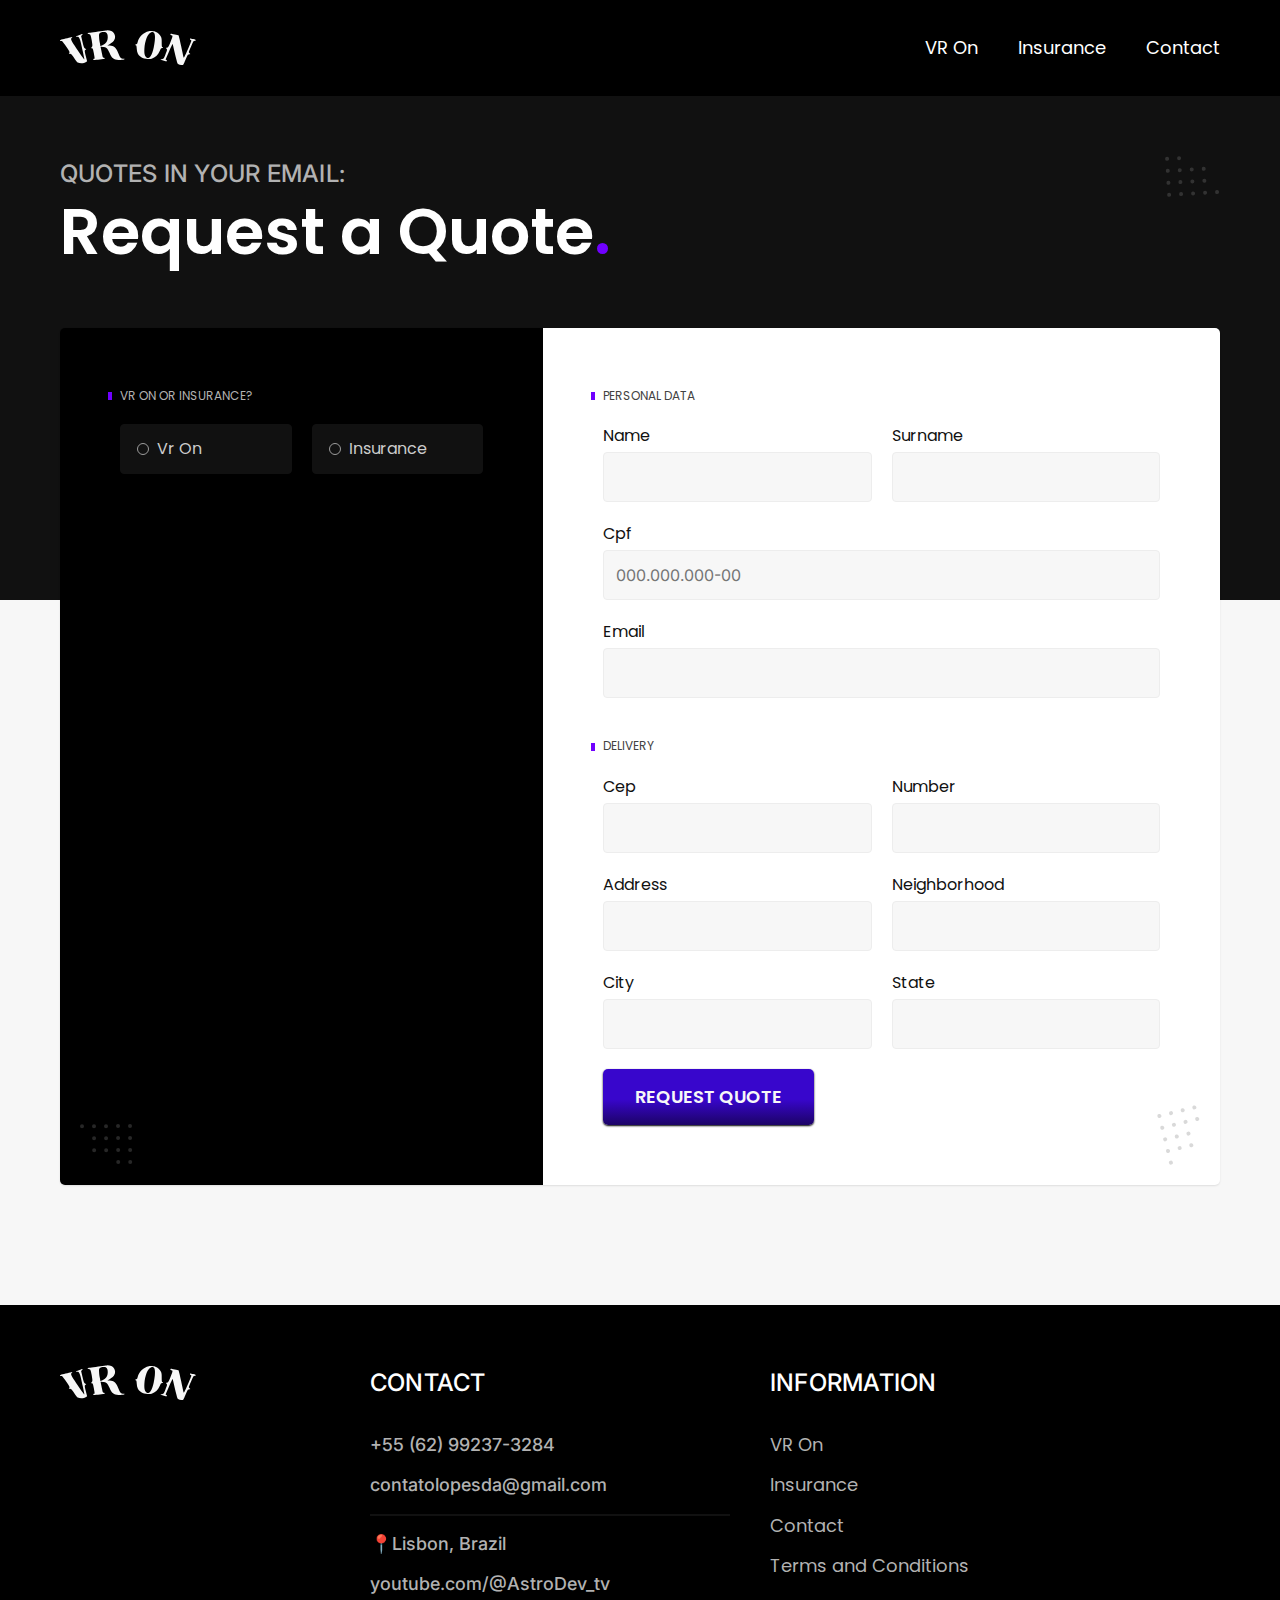
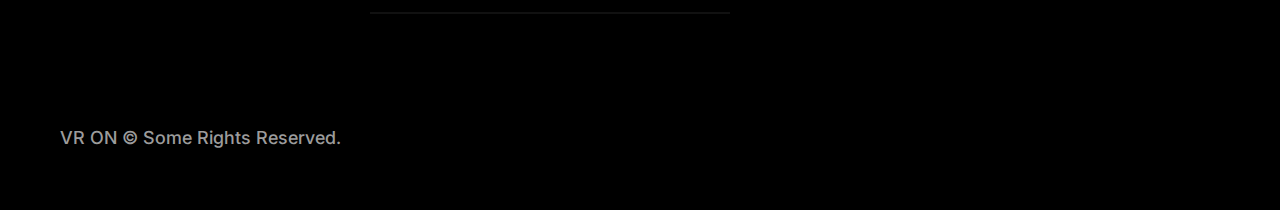
==== budget.html @ 748ad23c "add complements and otimization" ====
<!DOCTYPE html>
<html lang="en">
  <head>
    <meta charset="UTF-8" />
    <meta name="viewport" content="width=device-width, initial-scale=1.0" />
    <title>Budget | VR ON</title>
    <meta
      name="description"
      content="Request a personalized quote for our VR headsets and associated services. Our team is ready to understand your specific needs and provide the best solution based on your budget."
    />
    <link rel="preload" href="css/style.css" as="style" />
    <link rel="stylesheet" href="css/style.css" />
    <link rel="preconnect" href="https://fonts.googleapis.com" />
    <link rel="preconnect" href="https://fonts.gstatic.com" crossorigin />
    <link
      href="https://fonts.googleapis.com/css2?family=Inter:wght@100..900&family=Poppins:wght@400;500;600&display=swap"
      rel="stylesheet"
    />
    <link rel="shortcut icon" href="favicon.svg" type="image/x-icon" />
  </head>
  <body id="budget">
    <header class="header-bg">
      <div class="header container">
        <a href="./">
          <img src="img/logo/VR On.svg" alt="VR On" />
        </a>

        <nav aria-label="primary">
          <ul class="header-menu font-1-m color-0">
            <li><a href="./index.html">VR On</a></li>
            <li><a href="./insurance.html">Insurance</a></li>
            <li><a href="./contact.html">Contact</a></li>
          </ul>
        </nav>
      </div>
    </header>

    <main>
      <div class="title-bg">
        <div class="title container">
          <p class="font-2-l-b color-5">Quotes in your email:</p>
          <h1 class="font-1-xxl color-0">
            Request a Quote<span class="color-p1">.</span>
          </h1>
        </div>
      </div>

      <form class="budget container" action="./">
        <div class="budget-product">
          <h2 class="font-1-xs color-5">Vr On or Insurance?</h2>

          <input type="radio" name="type" value="vron" id="vron" />
          <label for="vron">Vr On</label>

          <input
            type="radio"
            name="type"
            value="insurance-1"
            id="insurance-1"
          />
          <label for="insurance-1">Insurance</label>

          <div class="budget-content" id="budget-vron">
            <h2 class="font-1-xs color-5">Choose yours:</h2>

            <input type="radio" name="product" value="metaslim" id="metaslim" />
            <label for="metaslim">VR ON SLIM <span>R$ 2.999,00</span></label>

            <div class="budget-detail">
              <ul class="font-1-xs color-8">
                <li>
                  <img
                    src="./img/icon-3/move.svg"
                    width="16"
                    height="17"
                    alt=""
                  />
                  Motion Tracking
                </li>
                <li>
                  <img
                    src="./img/icon-3/Vector.svg"
                    width="16"
                    height="17"
                    alt=""
                  />Wireless Connectivity
                </li>
              </ul>
              <img
                src="./img/products/vronslim.jpg"
                width="1120"
                height="1121"
                alt="Vr On White"
              />
            </div>

            <input type="radio" name="product" value="meta" id="meta" />
            <label for="meta">VR ON <span>R$ 4.999,00</span></label>

            <div class="budget-detail">
              <ul class="font-1-xs color-8">
                <li>
                  <img
                    src="./img/icon-3/Vector-2.svg"
                    width="16"
                    height="17"
                    alt=""
                  />3D Spatial Audio
                </li>
                <li>
                  <img
                    src="./img/icon-3/move.svg"
                    width="16"
                    height="17"
                    alt=""
                  />
                  Motion Tracking
                </li>
                <li>
                  <img
                    src="./img/icon-3/Vector.svg"
                    width="16"
                    height="17"
                    alt=""
                  />Wireless Connectivity
                </li>
              </ul>
              <img
                src="./img/products/vron.jpg"
                width="1120"
                height="1121"
                alt="Vr On Black"
              />
            </div>
          </div>

          <div class="budget-content" id="budget-insurance">
            <h2 class="font-1-xs color-5">Choose the plan:</h2>

            <input type="radio" name="product" value="silver" id="silver" />
            <label for="silver">Silver<span>R$ 59,90</span></label>

            <input type="radio" name="product" value="gold" id="gold" />
            <label for="gold">Gold<span>R$ 99,90</span></label>
          </div>
        </div>
        <div class="budget-data form">
          <h2 class="font-1-xs color-9 col-2">personal data</h2>
          <div>
            <label for="name">Name</label>
            <input type="text" id="name" name="name" />
          </div>
          <div>
            <label for="surname">Surname</label>
            <input type="text" id="surname" name="surname" />
          </div>
          <div class="col-2">
            <label for="cpf">Cpf</label>
            <input
              type="text"
              id="cpf"
              name="cpf"
              placeholder="000.000.000-00"
            />
          </div>
          <div class="col-2">
            <label for="email">Email</label>
            <input type="email" id="email" name="email" />
          </div>
          <h2 class="font-1-xs color-9 col-2">delivery</h2>
          <div>
            <label for="cep">Cep</label>
            <input type="text" id="cep" name="cep" />
          </div>
          <div>
            <label for="number">Number</label>
            <input type="text" id="number" name="number" />
          </div>
          <div>
            <label for="address">Address</label>
            <input type="text" id="address" name="address" />
          </div>
          <div>
            <label for="neighborhood">Neighborhood</label>
            <input type="text" id="neighborhood" name="neighborhood" />
          </div>
          <div>
            <label for="city">City</label>
            <input type="text" id="city" name="city" />
          </div>
          <div>
            <label for="state">State</label>
            <input type="text" id="state" name="state" />
          </div>
          <button class="button col-2">Request Quote</button>
        </div>
      </form>
    </main>

    <footer class="footer-bg">
      <div class="footer container">
        <a href="./">
          <img src="img/logo/VR On.svg" width="136" height="32" alt="VR On" />
        </a>
        <div class="footer-contact">
          <h3 class="font-2-l-b color-0">Contact</h3>
          <ul class="font-2-m color-5">
            <li><a href="tel:+5562992373284">+55 (62) 99237-3284</a></li>
            <li>
              <a href="mailto:contatolopesda@gmail.com"
                >contatolopesda@gmail.com</a
              >
            </li>
            <li>📍Lisbon, Brazil</li>
            <li>youtube.com/@AstroDev_tv</li>
          </ul>
        </div>
        <div class="footer-information">
          <h3 class="font-2-l-b color-0">Information</h3>
          <nav>
            <ul class="font-1-m color-5">
              <li><a href="./index.html">VR On</a></li>
              <li><a href="./insurance.html">Insurance</a></li>
              <li><a href="./contact.html">Contact</a></li>
              <li><a href="./terms.html">Terms and Conditions</a></li>
            </ul>
          </nav>
        </div>
        <p class="footer-copy font-2-m color-6">
          VR ON © Some Rights Reserved.
        </p>
      </div>
    </footer>
    <script src="js/script.js"></script>
  </body>
</html>
---- css/style.css ----
@import "./global/global.css";
@import "./utilities/typography.css";
@import "./utilities/color.css";

@import "./global/header.css";
@import "./global/footer.css";

/* utilities */
@import "./utilities/components.css";
@import "./utilities/form.css";

/* home */
@import "./home/introduction.css";
@import "./home/technology.css";
@import "./home/partnership.css";
@import "./home/exploring.css";

/* Apps and Games */
@import "./apps/games.css";

/* Insurance */
@import "./insurance/insurance.css";
@import "./insurance/benefits.css";
@import "./insurance/question.css";

/* Insurance */
@import "./vron/vron.css";
@import "./vron/safe.css";

/* Contact */
@import "./contact/contact.css";
@import "./contact/store.css";
@import "./contact/form.css";

/* Budget */
@import "./budget/budget.css";

/* INDEX SEC */
@import "/css/products/products.css";
@import "./terms/terms.css";
---- css/style.css ----
@import "./global/global.css";
@import "./utilities/typography.css";
@import "./utilities/color.css";

@import "./global/header.css";
@import "./global/footer.css";

/* utilities */
@import "./utilities/components.css";
@import "./utilities/form.css";

/* home */
@import "./home/introduction.css";
@import "./home/technology.css";
@import "./home/partnership.css";
@import "./home/exploring.css";

/* Apps and Games */
@import "./apps/games.css";

/* Insurance */
@import "./insurance/insurance.css";
@import "./insurance/benefits.css";
@import "./insurance/question.css";

/* Insurance */
@import "./vron/vron.css";
@import "./vron/safe.css";

/* Contact */
@import "./contact/contact.css";
@import "./contact/store.css";
@import "./contact/form.css";

/* Budget */
@import "./budget/budget.css";

/* INDEX SEC */
@import "/css/products/products.css";
@import "./terms/terms.css";
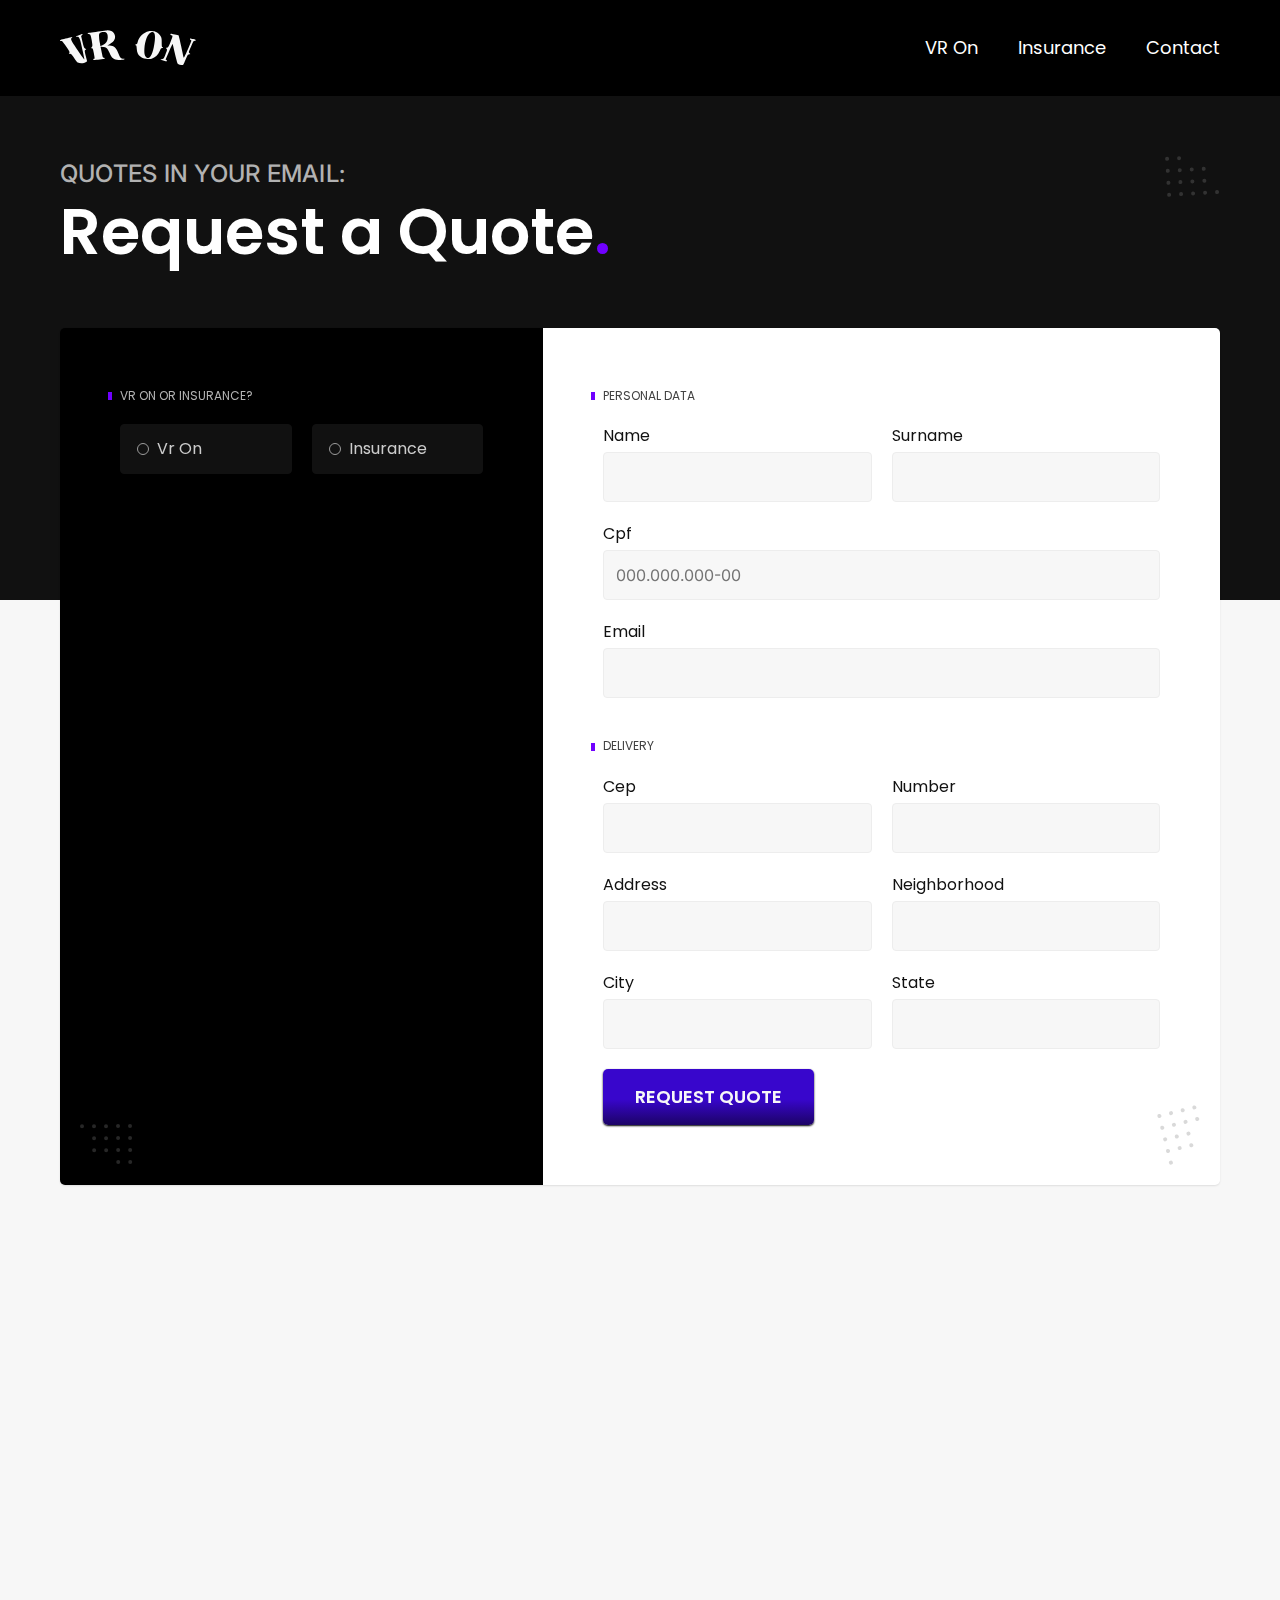
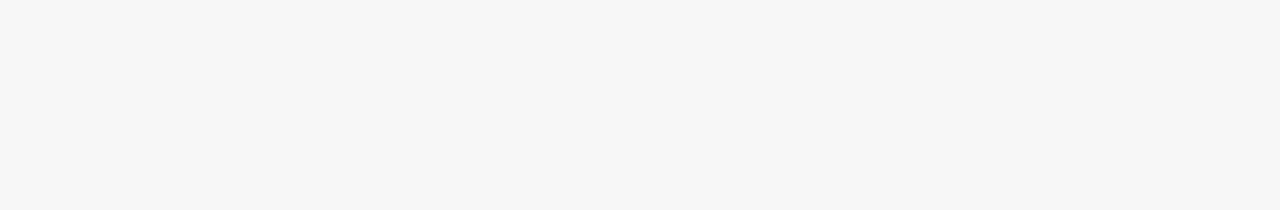
==== commit 82ecc1f8: "add animation js-scroll" ====
--- a/budget.html
+++ b/budget.html
@@ -8,7 +8,7 @@
       name="description"
       content="Request a personalized quote for our VR headsets and associated services. Our team is ready to understand your specific needs and provide the best solution based on your budget."
     />
-    <link rel="preload" href="css/style.css" as="style" />
+    <link rel="preload" href="css/style.min.css" as="style" />
     <link rel="stylesheet" href="css/style.css" />
     <link rel="preconnect" href="https://fonts.googleapis.com" />
     <link rel="preconnect" href="https://fonts.gstatic.com" crossorigin />
@@ -16,18 +16,21 @@
       href="https://fonts.googleapis.com/css2?family=Inter:wght@100..900&family=Poppins:wght@400;500;600&display=swap"
       rel="stylesheet"
     />
-    <link rel="shortcut icon" href="favicon.svg" type="image/x-icon" />
+    <link rel="icon" href="favicon.svg" type="image/svg+xml" />
+    <script>
+      document.documentElement.classList.add('js');
+    </script>
   </head>
   <body id="budget">
     <header class="header-bg">
       <div class="header container">
         <a href="./">
-          <img src="img/logo/VR On.svg" alt="VR On" />
+          <img src="img/logo/vron.svg" alt="VR On" />
         </a>
 
         <nav aria-label="primary">
           <ul class="header-menu font-1-m color-0">
-            <li><a href="./index.html">VR On</a></li>
+            <li><a href="./products.html">VR On</a></li>
             <li><a href="./insurance.html">Insurance</a></li>
             <li><a href="./contact.html">Contact</a></li>
           </ul>
@@ -45,7 +48,11 @@
         </div>
       </div>
 
-      <form class="budget container" action="./">
+      <form
+        class="budget container js-scroll"
+        action="./enviar.php"
+        method="post"
+      >
         <div class="budget-product">
           <h2 class="font-1-xs color-5">Vr On or Insurance?</h2>
 
@@ -63,8 +70,8 @@
           <div class="budget-content" id="budget-vron">
             <h2 class="font-1-xs color-5">Choose yours:</h2>
 
-            <input type="radio" name="product" value="metaslim" id="metaslim" />
-            <label for="metaslim">VR ON SLIM <span>R$ 2.999,00</span></label>
+            <input type="radio" name="product" value="metas" id="metas" />
+            <label for="metas">VR ON SLIM <span>$2.999,00</span></label>
 
             <div class="budget-detail">
               <ul class="font-1-xs color-8">
@@ -87,6 +94,7 @@
                 </li>
               </ul>
               <img
+                class="budget-img"
                 src="./img/products/vronslim.jpg"
                 width="1120"
                 height="1121"
@@ -95,7 +103,7 @@
             </div>
 
             <input type="radio" name="product" value="meta" id="meta" />
-            <label for="meta">VR ON <span>R$ 4.999,00</span></label>
+            <label for="meta">VR ON <span>$4.999,00</span></label>
 
             <div class="budget-detail">
               <ul class="font-1-xs color-8">
@@ -126,6 +134,7 @@
                 </li>
               </ul>
               <img
+                class="budget-img"
                 src="./img/products/vron.jpg"
                 width="1120"
                 height="1121"
@@ -137,11 +146,11 @@
           <div class="budget-content" id="budget-insurance">
             <h2 class="font-1-xs color-5">Choose the plan:</h2>
 
-            <input type="radio" name="product" value="silver" id="silver" />
-            <label for="silver">Silver<span>R$ 59,90</span></label>
-
-            <input type="radio" name="product" value="gold" id="gold" />
-            <label for="gold">Gold<span>R$ 99,90</span></label>
+            <input type="radio" name="product" value="siilver" id="siilver" />
+            <label for="siilver">Silver<span>$59,90</span></label>
+
+            <input type="radio" name="product" value="goold" id="goold" />
+            <label for="goold">Gold<span>$99,90</span></label>
           </div>
         </div>
         <div class="budget-data form">
@@ -165,7 +174,7 @@
           </div>
           <div class="col-2">
             <label for="email">Email</label>
-            <input type="email" id="email" name="email" />
+            <input type="email" id="email" name="email" required />
           </div>
           <h2 class="font-1-xs color-9 col-2">delivery</h2>
           <div>
@@ -197,10 +206,10 @@
       </form>
     </main>
 
-    <footer class="footer-bg">
+    <footer class="footer-bg js-scroll">
       <div class="footer container">
         <a href="./">
-          <img src="img/logo/VR On.svg" width="136" height="32" alt="VR On" />
+          <img src="img/logo/vron.svg" width="136" height="32" alt="VR On" />
         </a>
         <div class="footer-contact">
           <h3 class="font-2-l-b color-0">Contact</h3>
@@ -208,7 +217,7 @@
             <li><a href="tel:+5562992373284">+55 (62) 99237-3284</a></li>
             <li>
               <a href="mailto:contatolopesda@gmail.com"
-                >contatolopesda@gmail.com</a
+                >contatolopesdan@gmail.com</a
               >
             </li>
             <li>📍Lisbon, Brazil</li>
@@ -232,5 +241,6 @@
       </div>
     </footer>
     <script src="js/script.js"></script>
+    <script src="js/form.js"></script>
   </body>
 </html>
--- a/css/style.min.css
+++ b/css/style.min.css
@@ -0,0 +1 @@
+body{margin:0;padding:0;font-family:Arial,Helvetica,sans-serif;color:#111}dd,h1,h2,h3,h4,p,ul{margin:0}ul{padding:0;list-style:none}a{text-decoration:none;color:inherit}img{max-width:100%;display:block;height:auto}img[src$=".jpg"]{border-radius:4px}.font-1-xs{font:400 0.75rem/1.35 Poppins,sans-serif}.font-2-xs{font:400 0.875rem/1.43 Inter,sans-serif}.font-1-s{font:400 1rem/1.5 Poppins,sans-serif}.font-2-s{font:400 1rem/1.5 Inter,sans-serif}.font-1-m,.font-1-m-b{font:400 1.125rem/1.35 Poppins,sans-serif}.font-1-m-b{font-weight:600}.font-2-m{font:500 1.125rem/1.35 Inter,sans-serif}.font-1-l{font:400 1.5rem/1.5 Poppins,sans-serif}.font-2-l,.font-2-l-b{font:400 1.5rem/1.5 Inter,sans-serif}.font-2-l-b{font-weight:500;letter-spacing:.015rem;text-transform:uppercase}.font-1-xl{font:600 2rem/1.25 Poppins,sans-serif}.font-2-xl{font:500 2rem/1.25 Inter,sans-serif}.font-1-xxl{font:600 4rem/1.125 Poppins,sans-serif}@media (max-width:1200px){.font-1-xxl{font-size:3rem}.font-2-l,.font-2-l-b{font-size:1.25rem}}@media (max-width:800px){.font-1-xxl{font-size:2rem}.font-1-xl,.font-2-xl{font-size:1.5rem}}:root{--cor-0:#ffffff;--cor-12:#000000;--cor-11:#111111;--cor-10:#111111;--cor-9:#424242;--cor-8:#595959;--cor-7:#707070;--cor-6:#9c9c9c;--cor-5:#b2b2b2;--cor-4:#cccccc;--cor-3:#dedede;--cor-2:#ededed;--cor-1:#f7f7f7;--cor-p1:#7000ff;--cor-p2:#5a08ff;--cor-p3:#3806cc;--cor-p4:#240c99;--cor-p5:#180866}.color-0{color:var(--cor-0)}.color-1{color:var(--cor-1)}.color-12{color:var(--cor-2)}.color-13{color:var(--cor-3)}.color-4{color:var(--cor-4)}.color-5{color:var(--cor-5)}.color-6{color:var(--cor-6)}.color-7{color:var(--cor-7)}.color-8{color:var(--cor-8)}.color-9{color:var(--cor-9)}.color-10{color:var(--cor-10)}.color-11{color:var(--cor-11)}.color-12{color:var(--cor-12)}.color-p1{color:var(--cor-p1)}.color-p12{color:var(--cor-p2)}.color-p3{color:var(--cor-p3)}.color-p4{color:var(--cor-p4)}.color-p5{color:var(--cor-p5)}.js .fadeInDown{transform:translate3d(0,-20px,0)}.js .fadeInUp{transform:translate3d(0,20px,0)}.js .fadeInRight{transform:translate3d(20px,0,0)}.js .fadeInLeft{transform:translate3d(-20px,0,0)}.js [data-anime]{opacity:0}.js .anime{opacity:1;transform:none;transition:transform .8s,opacity .8s}.header-bg{background-color:var(--cor-12)}.header{display:flex;flex-wrap:wrap;gap:20px;justify-content:space-between;align-items:center;padding-top:20px;padding-bottom:20px}.header-menu{display:flex;flex-wrap:wrap;gap:40px}.header-menu a{padding:16px 0;display:inline-block;position:relative}.header-menu a:after{content:"";display:block;height:2px;width:0;background:var(--cor-0);margin-top:4px;transition:.3s;position:absolute}.header-menu a.active::after,.header-menu a:hover:after{width:100%}@media (max-width:800px){.header-menu{gap:20px}.header-menu a{background:var(--cor-11);padding:12px 16px;border-radius:5px}.header-menu a:hover{background:var(--cor-10)}.header a:after{display:none}}@media (max-width:600px){.header{justify-content:center}.header-menu{gap:12px}.header-menu a{padding:8px 12px;font-size:14px}}.footer-bg{background-color:var(--cor-12)}.footer{display:grid;grid-template-columns:3fr 4fr 5fr;gap:40px;padding:60px;padding-bottom:60px}.footer h3{margin-bottom:32px}.footer-contact ul{margin-bottom:32px}.footer-contact li:nth-child(2n):after{content:"";display:block;max-width:360px;width:100%;height:2px;background:var(--cor-11);margin-top:16px}.footer li{margin-bottom:16px}.footer a:hover{color:var(--cor-0)}.footer-copy{grid-column:1/-1;margin-top:40px}@media (max-width:800px){.footer{grid-template-columns:1fr 1fr}}@media (max-width:600px){.footer{grid-template-columns:1fr;gap:60px}.footer-copy{margin-top:0}}.container{max-width:1200px;padding-left:20px;padding-right:20px;box-sizing:border-box;margin-left:auto;margin-right:auto}.button{display:inline-block;padding:16px 32px;background:linear-gradient(#3806cc 54%,#1c0366 100%);box-shadow:0 1px 2px 0 rgba(0,0,.1);border-radius:5px;text-transform:uppercase;color:var(--cor-1);font:600 1.125rem/1.35 Poppins,sans-serif;max-width:max-content;border:none;cursor:pointer}.button:hover{background:linear-gradient(#2901a1 54%,#160154 100%)}.button.secondary{background:var(--cor-10);color:var(--cor-2)}.button.secondary:hover{background:var(--cor-9)}.button.arrow{display:flex;align-items:center}.button.arrow::after{content:"";display:inline-block;width:16px;height:11px;margin-left:12px;background:url(../img/icon/arrow.svg);transition:transform .3s}.button.arrow:hover::after{transform:translateX(4px)}@media (max-width:600px){.button{padding:12px 16px;font-size:1rem}}.link{display:inline-block;color:var(--cor-p1);font:500 1.5rem/1.5 Poppins,sans-serif;text-transform:uppercase}.link::after{content:"";display:block;width:100%;height:4px;background-color:currentColor}.link:hover{color:var(--cor-0)}.title{background:url("../img/dec/top-right.svg") no-repeat top right 20px}.title-bg{padding-top:60px;padding-bottom:60px;background-color:var(--cor-11)}.title p{margin-bottom:4px}@media (max-width:800px){.title-bg{padding-top:40px;padding-bottom:40px}.title p{font-size:1rem;text-transform:lowercase;font-weight:400}}.introduction-bg{background:var(--cor-12) url("../img/dec/bottom-left.svg") no-repeat bottom 160px left 20px;box-shadow:inset 0 -120px var(--cor-0)}.introduction{display:grid;grid-template-columns:1fr 1fr;gap:0 40px}.introduction-content{align-self:end;padding-bottom:200px}.introduction img{height:100%;width:100%;object-fit:cover;border-radius:4px}.introduction h1{margin-bottom:32px}.introduction p{margin-bottom:20px}@media (max-width:800px){.introduction-bg{background:var(--cor-11);padding-top:40px;box-shadow:inset 0 -60px var(--cor-0)}.introduction{grid-template-columns:1fr;gap:32px}.introduction-content{padding-bottom:0}.introduction h1{margin-bottom:16px}.introduction img{width:100%;height:300px}}.technology-bg{background-color:var(--cor-11);box-shadow:inset 0 80px var(--cor-0),inset 0 -80px var(--cor-0)}.technology{display:grid;grid-template-columns:1fr 1fr;gap:40px}.technology-image img{width:100%;height:100%;object-fit:cover;object-position:auto}.technology-content{padding-top:160px;padding-bottom:160px}.technology-content>span{display:block;margin-bottom:20px}.technology-content h2{margin-bottom:32px}.technology-content>p{margin-bottom:20px}.technology a{margin-bottom:80px}.technology-benefits{display:flex;gap:40px}.technology-benefits h3{margin-bottom:8px;width:max-content}.technology-benefits img{width:24px;margin-bottom:8px}@media (max-width:800px){.technology-bg{box-shadow:initial}.technology{grid-template-columns:1fr}.technology-content{padding-top:60px;padding-bottom:60px}.technology-image{display:none}.technology a{margin-bottom:60px}}@media (max-width:600px){.technology-benefits{flex-direction:column}}.partner{padding-top:60px;padding-bottom:120px}.partner h2{margin-bottom:60px}.partner ul{padding:0 20px;max-width:1440px;margin:0 auto;display:grid;grid-template-columns:repeat(4,1fr)}.partner li{display:flex;padding:32px;border-left:2px solid var(--cor-2)}.partner img{margin:auto}.partner li:first-child,.partner li:nth-child(5){border-left:none}.partner li:nth-child(n+5){border-top:2px solid var(--cor-2)}@media (max-width:800px){.partner{padding-bottom:60px}.partner h2{margin-bottom:20px}.partner ul{grid-template-columns:repeat(2,1fr)}.partner li:nth-child(n+3){border-top:2px solid var(--cor-2)}.partner li:nth-child(odd){border-left:none}}.exploring-bg{background-color:var(--cor-11);box-shadow:inset 0 -120px var(--cor-0)}.exploring{display:grid;grid-template-columns:1fr 1fr;gap:200px;overflow:hidden}.exploring-content{padding-top:60px}.exploring-content h2{padding-top:20px}.exploring-content img{padding-top:72px}.exploring img{height:100%;width:100%;object-fit:cover}@media (max-width:800px){.exploring-bg{box-shadow:inset 0 -72px var(--cor-0)}.exploring{display:grid;grid-template-columns:1fr}.exploring div:first-child{display:none}}.games-list{padding-top:60px;padding-bottom:120px}.games-list h2{margin-bottom:40px}.games-class{display:flex;gap:40px;padding:0 20px 20px 20px;max-width:1400px;margin-left:auto;margin-right:auto;overflow-x:auto}#vron .games-class img{max-width:500px}#vron .games-class{justify-content:center}.games-class li{min-width:280px}.games-class a{display:block}.games-class img{margin-bottom:16px}.games-class h3{display:flex;align-items:center;font-size:20px;line-height:1.2}.games-class li span{padding-left:20px;font-size:12px}.games-class h3::before{content:"";background-color:var(--cor-p1);display:inline-block;width:12px;height:8px;margin-right:8px;transition:width .2s}.games-class a:hover h3::before{width:24px}@media (max-width:800px){.games-list{padding-bottom:60px}.games-class{gap:20px}}@media (max-width:600px){#vron .games-class img{max-width:250px;padding:20px}}.insurance-bg{background-color:var(--cor-0)}#insurance-bg{background:var(--cor-11)}.insurance{padding-top:60px;padding-bottom:60px;display:grid;grid-template-columns:1fr 1fr;gap:40px;align-items:center}.insurance h2{grid-column:1/-1}.insurance-items{background-color:var(--cor-12);padding:32px 32px 32px 60px;display:grid;grid-template-columns:1fr auto;border-radius:4px}.insurance-items h3{margin-bottom:40px}#gold{color:#ffc700}.insurance-items span{grid-column:2;display:block;text-align:right}.insurance-items li+li{margin-top:20px}.insurance-items li{display:flex;align-items:center;position:relative}.insurance-items li::before{content:"";display:inline-block;width:13px;height:9px;background-image:url("../img/icon/list.svg");position:absolute;left:-21px}.insurance-items ul{grid-column:1/-1;margin-bottom:32px}.insurance-items a{grid-column:1/-1}@media (max-width:800px){.insurance{grid-template-columns:1fr}}.benefits-bg{background:var(--cor-12)}.benefits{--padding:120px}.benefits{padding-top:var(--padding);padding-bottom:var(--padding)}.benefits h2{margin-bottom:60px}.benefits ul{display:grid;grid-template-columns:repeat(auto-fit,minmax(280px,max-content));gap:40px 80px}.benefits h3,.benefits img{margin-bottom:8px}@media (max-width:800px){.benefits{--padding:60px}.benefits h2{margin-bottom:40px}.benefits ul{gap:20px}}.questions{padding-top:120px;padding-bottom:120px}.questions h2{margin-bottom:60px}.questions dl>div{padding:20px;border-radius:4px}.questions dl>div:nth-child(odd){background-color:var(--cor-1)}.questions button{display:grid;grid-template-columns:auto 1fr auto;align-items:center;gap:8px;cursor:pointer;border:none;background:0 0;width:100%;text-align:left}.questions button::before{content:"";display:inline-block;width:12px;height:8px;background-color:var(--cor-p1)}.questions button::after{content:"";display:inline-block;width:14px;height:6px;background-image:url("../img/icon-3/arrowup.svg");transition:.3s}.questions button:hover::after,.questions button[aria-expended=true]::after{transform:rotate(180deg)}.js .questions dd{display:none}.js .questions dd.active{display:block}.questions dd{padding-left:20px;padding-top:16px;max-width:80ch}@media (max-width:800px){.questions{padding-top:60px;padding-bottom:60px}.questions h2{margin-bottom:40px}}.vron{display:grid;grid-template-columns:1fr 1fr;align-items:start;gap:40px;padding-top:60px;padding-bottom:60px}#vron .title p{text-transform:uppercase}.vron-image{display:flex;flex-wrap:wrap;gap:20px}.vron-image img{flex:1;min-width:200px}.vron-image img:first-child{min-width:100%}.vron-content>p{margin-bottom:32px}.vron-buy{display:grid;grid-template-columns:max-content auto;align-items:center;justify-items:start;gap:8px 12px;margin-bottom:40px}.vron-buy a{grid-row:span 2}.vron-buy span{display:flex;align-items:center;background-color:var(--cor-12);padding:4px 8px;gap:8px;border-radius:4px}.vron-content h2{text-transform:uppercase;letter-spacing:.015em;margin-bottom:12px}.vron-information,.vron-spec{padding:32px;background:var(--cor-12);border-radius:4px}.vron-information{margin-bottom:40px;display:grid;grid-template-columns:1fr 1fr;grid-template-rows:auto auto;gap:32px}.vron-information li:nth-child(3){grid-column:1/span 2}.vron-information img{width:24px;margin-bottom:8px}.vron-information h3{margin-bottom:8px}.vron-spec li{padding:4px 0;display:flex;justify-content:space-between;border-bottom:1px solid var(--cor-11)}.vron-spec li:last-child{border-bottom:none}.vron-spec span{color:var(--cor-6)}@media (max-width:800px){.vron{grid-template-columns:1fr;padding-top:40px;padding-bottom:40px}.vron-image{grid-row:2}}@media (max-width:400px){.vron-information{grid-template-columns:1fr}.vron-information li:nth-child(2){display:none}.vron-buy{grid-template-columns:1fr}}.safe-bg{background-color:var(--cor-11);box-shadow:inset 0 120px var(--cor-0),inset 0 -120px var(--cor-12)}.safe{display:grid;grid-template-columns:1fr 1fr;gap:40px}.safe-image{width:100%;height:100%;object-fit:cover}.safe-content{padding-top:180px;padding-bottom:180px}.safe h2{margin-bottom:32px}.safe p{margin-bottom:20px}@media (max-width:800px){.safe-bg{box-shadow:inset 0 -60px var(--cor-12)}.safe{grid-template-columns:1fr}.safe-content{grid-row:1;padding-top:40px;padding-bottom:0}}#contact{background:linear-gradient(var(--cor-11) 600px,var(--cor-1) 0)}.contact{display:grid;grid-template-columns:5fr 7fr}.contact-data,.contact-form{padding:60px;box-shadow:0 1px 2px rgba(0,0,0,.1)}.contact-data{border-radius:5px 0 0 5px;background:var(--cor-12) url("../img/dec/bottom-left.svg") no-repeat bottom 20px left 20px}.contact-form{border-radius:0 5px 5px 0;background:var(--cor-0) url("../img/dec/bottom-right.svg") no-repeat bottom 20px right 20px}.contact-data h2{margin-bottom:60px}.contact-address{margin-bottom:32px;padding-left:28px;background:url("../img/contact/place.svg") no-repeat 0 2px}.contact-address p{margin-bottom:8px}.contact-link a{display:block;max-width:max-content;margin-bottom:8px;padding-left:28px}.contact-link a:hover{color:var(--cor-0)}.contact-link a:first-child{background:url("../img/contact/email.svg") no-repeat 0 7px}.contact-link a:first-child{margin-bottom:32px}.contact-link a:nth-child(2){background:url("../img/contact/phone.svg") no-repeat 0 6px;margin-bottom:60px}.contact-social{display:flex;gap:32px;padding-left:28px;align-items:center}@media (max-width:800px){.contact{grid-template-columns:1fr}.contact-data,.contact-form{padding:20px}.contact-data{border-radius:5px 5px 0 0;background:var(--cor-12)}.contact-form{border-radius:0 0 5px 5px}.contact-data h2,.contact-link a:nth-child(2){margin-bottom:32px}.contact-social{margin-bottom:12px}}.store{display:grid;grid-template-columns:1fr 1fr;gap:0 40px;padding-top:120px;padding-bottom:120px}.store h2{grid-column:1/-1;margin-bottom:60px}.store img{border-radius:4px 4px 0 0}.store-item{border-radius:4px;background:var(--cor-0);box-shadow:0 1px 2px rgba(0,0,0,.1)}.store-content{display:grid;grid-template-columns:1fr 1fr;gap:32px 16px;padding:32px}.store-content h3,.store-hour{grid-column:1/-1}.store-data{display:grid;gap:8px;border-left:2px solid var(--cor-2);padding-left:12px}.store-hour{display:flex;align-items:center;gap:8px}@media (max-width:800px){.store{gap:20px;padding-top:60px;padding-bottom:60px}.store h2{margin-bottom:32px}.store-content{grid-template-columns:1fr}}@media (max-width:600px){.store{grid-template-columns:1fr}}.form{display:grid;grid-template-columns:1fr 1fr;gap:20px}.form label{display:block;font:400 1rem/1.5 Poppins,sans-serif;margin-bottom:4px}.form .col-2{grid-column:span 2}.form input[type=email],.form input[type=text],.form textarea{font:400 1rem/1.5 Inter,sans-serif;background:var(--cor-1);border:1px solid var(--cor-2);padding:12px;border-radius:4px;width:100%;box-sizing:border-box}.form input[type=email]:focus,.form input[type=text]:focus,.form textarea:focus{outline:0;border-color:var(--cor-p1);background:var(--cor-0);box-shadow:0 0 0 2px #9d5af1}@media (max-width:600px){.form{grid-template-columns:1fr}.form .col-2{grid-column:1}}#budget{background:linear-gradient(var(--cor-11) 600px,var(--cor-1) 0)}.budget{display:grid;grid-template-columns:5fr 7fr;padding-bottom:120px}.budget h2{text-transform:uppercase;position:relative;display:flex;align-items:center}.budget h2::before{content:"";display:inline-block;width:4px;height:8px;background-color:var(--cor-p1);position:absolute;left:-12px}.budget-data,.budget-product{padding:60px;box-shadow:0 1px 2px rgba(0,0,0,.1)}.budget-product{border-radius:5px 0 0 5px;background:var(--cor-12) url("../img/dec/bottom-left.svg") no-repeat bottom 20px left 20px;display:grid;grid-template-columns:1fr 1fr;gap:20px;align-content:start}.budget-product>*{grid-column:1/-1}.budget-product>label{grid-column:initial}.budget-product label{font:400 1rem/1.5 Poppins,sans-serif;color:var(--cor-4);background-color:var(--cor-10);display:grid;grid-template-columns:auto 1fr auto;align-items:center;padding:12px 16px;border-radius:4px;cursor:pointer;border:1px solid var(--cor-10)}.budget-product input{opacity:0;position:absolute;pointer-events:none}.budget-product label::before{content:"";display:inline-block;box-sizing:border-box;width:12px;height:12px;border:1px solid var(--cor-6);border-radius:50%;margin-right:8px}.budget-product label:hover{background-color:var(--cor-9);border-color:var(--cor-9)}.budget-product input:focus+label{box-shadow:0 0 0 2px var(--cor-p1);color:var(--cor-12)}.budget-product label span{display:none}.budget-product input:checked+label span{display:inline-block}.budget-product input:checked+label{background:var(--cor-0);color:var(--cor-11)}.budget-data{border-radius:0 5px 5px 0;background:var(--cor-0) url("../img/dec/bottom-right.svg") no-repeat bottom 20px right 20px}.budget-content h2,.budget-data h2:nth-of-type(n+2){margin-top:20px}.budget-content{display:none}.budget-product input:checked+label::before{border-color:var(--cor-7);box-shadow:inset 0 0 0 3px var(--cor-0),inset 0 0 0 5px var(--cor-7)}#insurance-1:checked~#budget-insurance,#vron:checked~#budget-vron{display:grid;gap:20px}.budget-detail{display:none;background:var(--cor-0);padding:20px;grid-template-columns:1fr 1fr;border-radius:4px;align-items:center}.budget-detail li{display:flex;align-items:center;margin-bottom:8px}.budget-detail li img{width:16px;margin-right:8px}.budget-product input:checked+label+.budget-detail{display:grid}@media (max-width:1200px){.budget-data,.budget-product{padding:32px}}@media (max-width:800px){.budget{grid-template-columns:1fr}.budget-product{border-radius:5px 5px 0 0;background:var(--cor-12)}.budget-data{border-radius:0 0 5px 5px}}@media (max-width:400px){.budget-product{grid-template-columns:1fr}}.products-bg{background-image:linear-gradient(to right,var(--cor-0) 30%,var(--cor-11) 0)}.products{display:grid;grid-template-columns:1fr 1fr;gap:40px;padding-top:60px;padding-bottom:60px}.products-image{display:grid}.products-image img{grid-area:1/1}.products-image span{display:inline-block;grid-area:1/1;place-self:end end;margin-bottom:8px;background:var(--cor-12);padding:8px 16px 8px 8px;border-radius:4px 0 0 4px}.products-content{display:grid;grid-template-columns:1fr auto;align-content:start}.products h2,.products p{grid-column:1/-1}.products h2{margin-bottom:20px}.products h2:before{content:"";display:block;width:12px;height:8px;background-color:var(--cor-p1);margin-bottom:8px}.products p{margin-bottom:32px}.products a{place-self:end}.products li{display:flex;align-items:center}.products ul{display:grid;gap:16px}.products-content img{margin-right:8px}#footer{padding-bottom:120px}@media (min-width:1200px){.products{background:url("../img/dec/top-right.svg") no-repeat top 40px right 20px}}@media (max-width:800px){.products-bg{background:var(--cor-11)}.products{grid-template-columns:1fr;gap:20px;margin-top:40px}}@media (max-width:600px){.products-content{grid-template-columns:1fr}.products ul{font-size:1rem;grid-template-columns:1fr 1fr;margin-bottom:32px}.products a{place-self:start}}.terms{padding-top:80px;padding-bottom:80px}.terms h2{font-weight:600;margin-bottom:20px}.terms p+h2{margin-top:40px}.terms p{margin-bottom:24px;max-width:75ch}--- a/css/style.css
+++ b/css/style.css
@@ -1,6 +1,7 @@
 @import "./global/global.css";
 @import "./utilities/typography.css";
 @import "./utilities/color.css";
+@import "./utilities/animation.css";
 
 @import "./global/header.css";
 @import "./global/footer.css";
